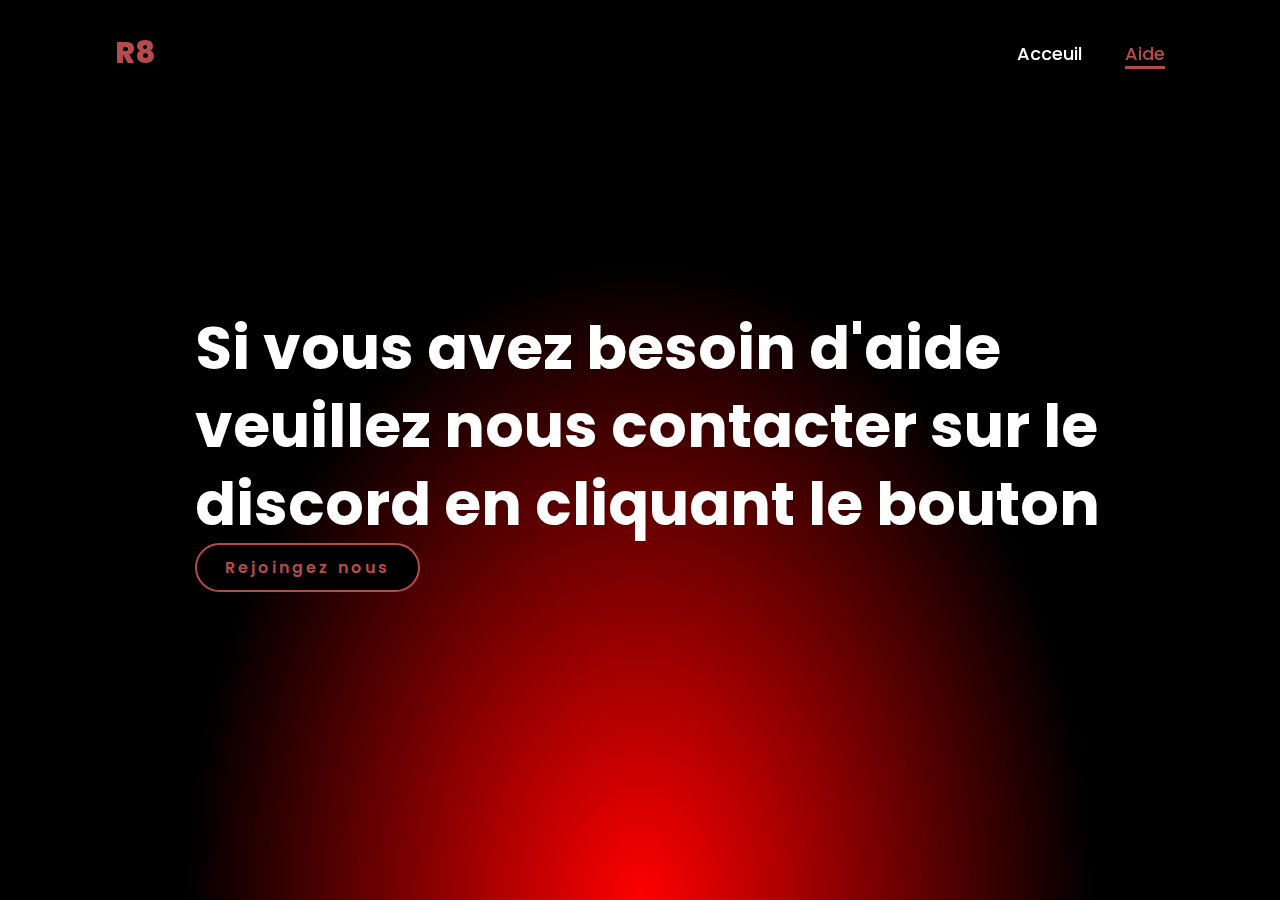
==== aide.html @ c5030306 "Add files via upload" ====
<!DOCTYPE html>
<html lang="en">
    
<head>
    <meta charset="UTF-8">
    <meta name="viewport" content="width=device-width, initial-scale=1.0">
    <link rel="stylesheet" href="https://cdnjs.cloudflare.com/ajax/libs/font-awesome/6.5.2/css/all.min.css">
    <link rel="stylesheet" href="aide.css">
    <title>Portfolio Website</title>
</head>
<body>
    <header>
    
        <a href="file:///C:/Users/Admin/Documents/Portfolio-500%E2%9D%A4%EF%B8%8F-20240813T175650Z-001/Portfolio-500%E2%9D%A4%EF%B8%8F/index.html#" class="logo">R8</a>

        <nav>
            <a href="file:///C:/Users/Admin/Documents/Portfolio-500%E2%9D%A4%EF%B8%8F-20240813T175650Z-001/Portfolio-500%E2%9D%A4%EF%B8%8F/index.html#"> Acceuil</a>
            <a href="#" class="active">Aide</a>
        </nav>
    </header>
    <section class="home">
        <div class="home-img">
            <img src="#" alt="">
        </div>
        <div class="home-content">
            <h1>Si vous avez besoin d'aide veuillez nous contacter sur le discord en cliquant le bouton<span></span></h1> <a href="https://discord.gg/BCyqNdfK8f" class="btn">Rejoingez nous</a>
---- aide.css ----
@import url('https://fonts.googleapis.com/css2?family=Poppins:wght@100;200;300;400;500;600&display=swap');

*{
    margin: 0;
    padding: 0;
    box-sizing: border-box;
    text-decoration: none;
    border: none;
    outline: none;
    font-family: 'Poppins', sans-serif;
}

html{
    font-size: 62.5%;
}

body{
    width: 100%;
    height: 100vh;
    overflow-x: hidden;
    background-color: black;
    color: white;
}

header{
    margin-top: 20px;
    position: fixed;
    top: 0;
    left: 0;
    width: 100%;
    padding: 1rem 9%;
    background-color: transparent;
    filter: drop-shadow(10px);
    display: flex;
    justify-content: space-between;
    align-items: center;
    z-index: 100;
}

.logo{
    font-size: 3rem;
    color: #b74b4b;
    font-weight: 800;
    cursor: pointer;
    transition: 0.5s ease;
}

.logo:hover{
    transform: scale(1.1);
}

nav a{
    font-size: 1.8rem;
    color: white;
    margin-left: 4rem;
    font-weight: 500;
    transition: 0.3s ease;
    border-bottom: 3px solid transparent;
}

nav a:hover,
nav a.active{
    color: #b74b4b;
    border-bottom: 3px solid #b74b4b;
}

@media(max-width:995px){
    nav{
        position: absolute;
        display: none;
        top: 0;
        right: 0;
        width: 40%;
        border-left: 3px solid #b74b4b;
        border-bottom: 3px solid #b74b4b;
        border-bottom-left-radius: 2rem;
        padding: 1rem solid;
        background-color: #161616;
        border-top: 0.1rem solid rgba(0,0,0,0.1);
    }

    nav.active{
        display: block;
    }

    nav a{
        display: block;
        font-size: 2rem;
        margin: 3rem 0;
    }

    nav a:hover,
    nav a.active{
        padding: 1rem;
        border-radius: 0.5rem;
        border-bottom: 0.5rem solid #b74b4b;
    }
}

section{
    min-height: 100vh;
    padding: 5rem 9% 5rem;
}

.home{
    display: flex;
    justify-content: center;
    align-items: center;
    gap: 8rem;
    background: radial-gradient(ellipse at bottom,red, black, transparent),
            radial-gradient(ellipse at top, black, transparent);
}

.home .home-content h1{
    font-size: 6rem;
    font-weight: 700;
    line-height: 1.3;
}

span{
    color: #b74b4b;
}

.home-content h3{
    font-size: 4rem;
    margin-bottom: 1rem;
    font-weight: 700;
}

.home-content p{
    font-size: 1.6rem;
}

.home-img{
    border-radius: 50%;
}

.home-img img{
    position: relative;
    width: 32vw;
    border-radius: 50%;
    box-shadow: 0 0 25px solid #b74b4b;
    cursor: pointer;
    transition: 0.2s linear;
}

.home-img img:hover{
    font-size: 1.8rem;
    font-weight: 500;
}

.social-icons a{
    display: inline-flex;
    justify-content: center;
    align-items: center;
    width: 4rem;
    height: 4rem;
    background-color: transparent;
    border: 0.2rem solid #b74b4b;
    font-size: 2rem;
    border-radius: 50%;
    margin: 3rem 1.5rem 3rem 0;
    transition: 0.3s ease;
    color: #b74b4b;
}

.social-icons a:hover{
    color: black;
    transform: scale(1.3) translateY(-5px);
    background-color: #b74b4b;
    box-shadow: 0  0 25px #b74b4b;
}

.btn{
    display: inline-block;
    padding: 1rem 2.8rem;
    background-color: black;
    border-radius: 4rem;
    font-size: 1.6rem;
    color: #b74b4b;
    letter-spacing: 0.3rem;
    font-weight: 600;
    border: 2px solid #b74b4b;
    transition: 0.3s ease;
    cursor: pointer;
}

.btn:hover{
    transform: scale3d(1.03);
    background-color: #b74b4b;
    color: black;
    box-shadow: 0 0 25px #b74b4b;
}

.typing-text{
    font-size: 34px;
    font-weight: 600;
    min-width: 280px;
}

.typing-text span{
    position: relative;
}

.typing-text span::before{
    content: "MultiGaming";
    color: #b74b4b;
    animation: words 20s infinite;
}

.typing-text span::after{
    content: "";
    background-color: rgba(0, 0, 0, 0);
    position: absolute;
    width: calc(100% + 8px);
    height: 99%;
    border-left: 3px solid black;
    right: -8;
    animation: cursor 0.6s infinite;
}

@keyframes cursor{
    to{
        border-left: 3px solid #b74b4b;
    }
}

@keyframes words{
    0%, 20%{
        content: " Minecraft";
    }
    21%, 40%{
        content: " Roblox";
    }
    41%, 60%{
        content: " Combat Master";
    }
    61%, 80%{
        content: " Rocket league";
    }
    81%, 100%{
        content: " et bien d'autre";
    }
}

@media (max-width: 1000px){
    .home{
        gap: 4rem;
    }
}

@media(max-width:995px){
    .home{
        flex-direction: column;
        margin: 5rem 4rem;
    }

    .home .home-content h3{
        font-size: 2.5rem;
    }

    .home-content h1{
        font-size: 5rem;
    }

    .home-img img{
        width: 70vw;
        margin-top: 4rem;
    }
}
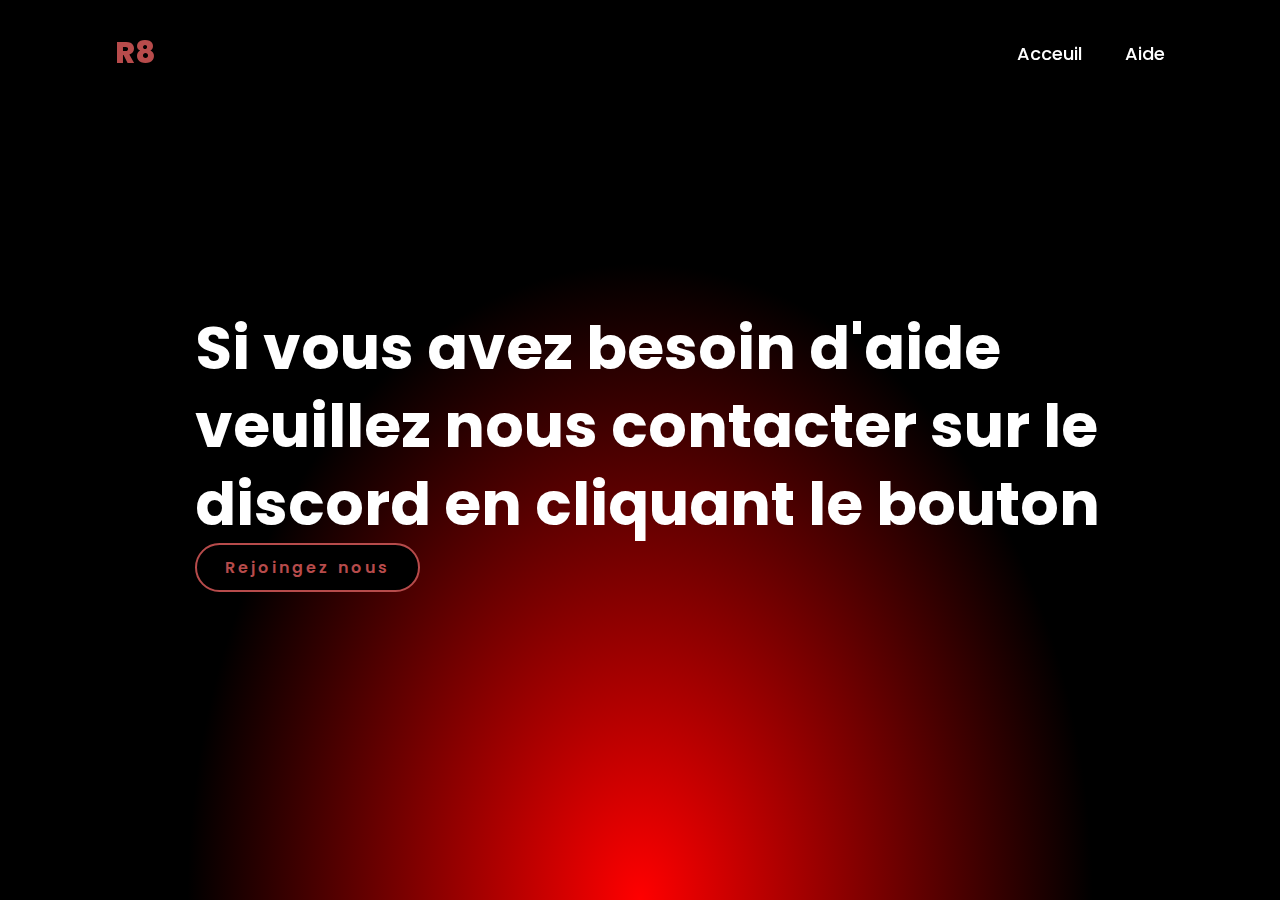
==== commit 38a9a521: "aide.html" ====
--- a/aide.html
+++ b/aide.html
@@ -11,11 +11,11 @@
 <body>
     <header>
     
-        <a href="file:///C:/Users/Admin/Documents/Portfolio-500%E2%9D%A4%EF%B8%8F-20240813T175650Z-001/Portfolio-500%E2%9D%A4%EF%B8%8F/index.html#" class="logo">R8</a>
+        <a href="https://r8commu.github.io/site/" class="logo">R8</a>
 
         <nav>
-            <a href="file:///C:/Users/Admin/Documents/Portfolio-500%E2%9D%A4%EF%B8%8F-20240813T175650Z-001/Portfolio-500%E2%9D%A4%EF%B8%8F/index.html#"> Acceuil</a>
-            <a href="#" class="active">Aide</a>
+            <a href="https://r8commu.github.io/site/"> Acceuil</a>
+            <a href="https://r8commu.github.io/site/aide" class="action">Aide</a>
         </nav>
     </header>
     <section class="home">
